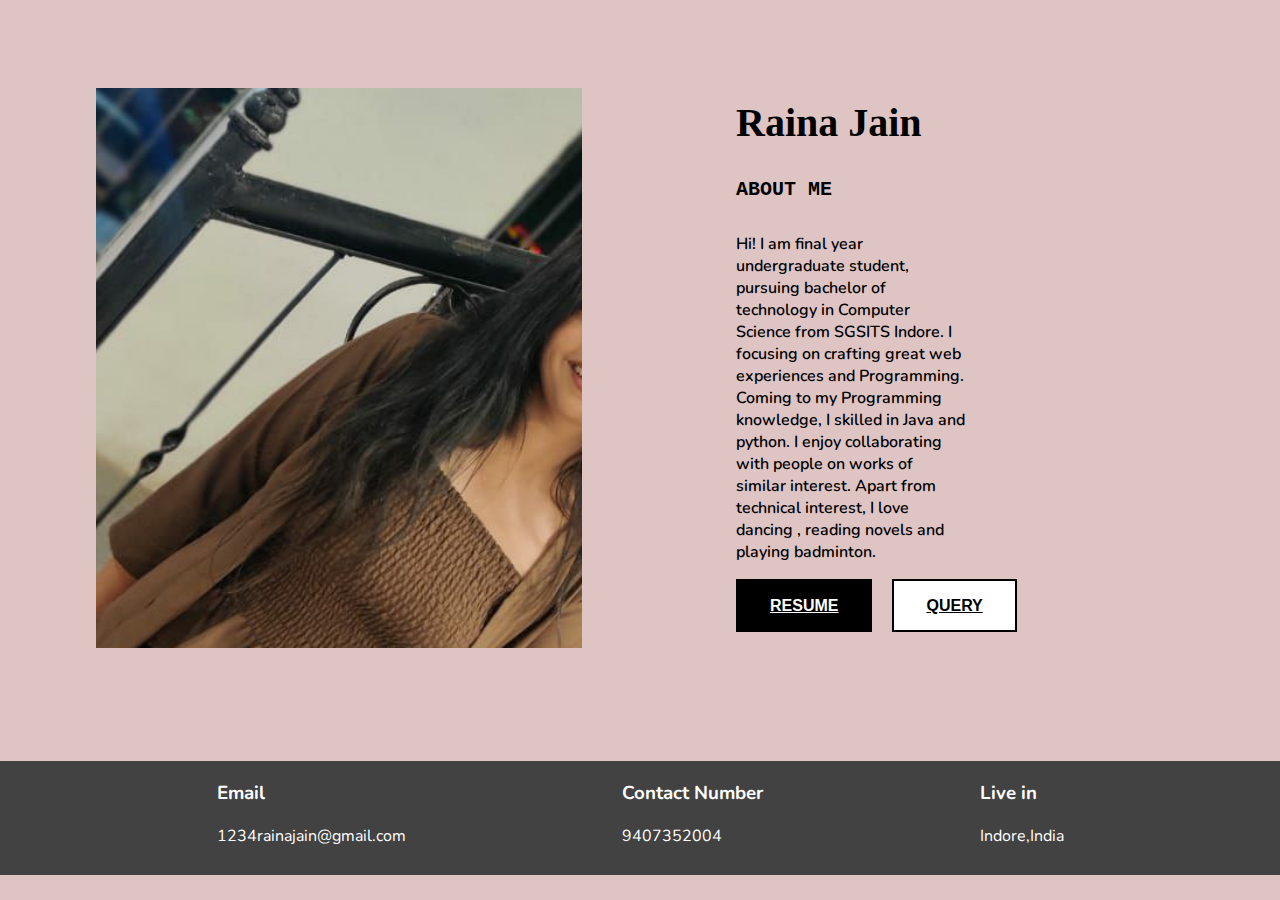
==== index.html @ ae32064f "first commit" ====
<!DOCTYPE html>
<html lang="en">

<head>
  <meta charset="UTF-8">
  <meta http-equiv="X-UA-Compatible" content="IE=edge">
  <meta name="viewport" content="width=device-width, initial-scale=1.0">
  <link rel="stylesheet" href="https://cdnjs.cloudflare.com/ajax/libs/font-awesome/5.14.0/css/all.min.css"
    integrity="sha512-1PKOgIY59xJ8Co8+NE6FZ+LOAZKjy+KY8iq0G4B3CyeY6wYHN3yt9PW0XpSriVlkMXe40PTKnXrLnZ9+fkDaog=="
    crossorigin="anonymous" />
  <link rel="preconnect" href="https://fonts.googleapis.com">
  <link rel="preconnect" href="https://fonts.gstatic.com" crossorigin>
  <link href="https://fonts.googleapis.com/css2?family=Nunito:wght@200&display=swap" rel="stylesheet">
  <title>RAINA JAIN</title>
  <link rel="stylesheet" href="style.css">
</head>

<body>
  <!-- Main container -->
  <div class="container">
    <!-- Container for all images -->
     <main class='images-container'>
      <div class="slideshow">
        <div class="main-image">
          <img src="image_raina.jpg" alt="Sofa">
          
        </div>
      </div>
    </main>

    <!-- For all the info price,etc -->
    <div class="info-container">
      <div class="all-info">
        <h2 class="title-info">Raina Jain</h2>
        <h4 class='maker-info'>ABOUT ME</h4>
        <p class="description-info">Hi! I am final year undergraduate student, pursuing bachelor of technology in Computer Science from SGSITS Indore. I focusing on crafting great web experiences and Programming. Coming to my Programming knowledge, I skilled in Java and python. I enjoy collaborating with people on works of similar interest. Apart from technical interest, I love dancing , reading novels and playing badminton.

</p>
        <div class="review-info">
          <!-- <div class="stars-info">
            <i class="fas fa-star"></i>
            <i class="fas fa-star"></i>
            <i class="fas fa-star"></i>
            <i class="fas fa-star"></i>
            <i class="fas fa-star"></i>
          </div>
          <p><span class='review'>(5.0)</p>
          <a href="#" class="submit-review">Already Reviewed</a>
        </div>
        <div class="price-info">
          $5 -->
          <br/>
        </div>
        <!-- Add fas-times logo here -->
        <!-- <p class="shipping-info">
          <i class="fas fa-clock"></i>Shipped as happiness in 1 moment
        </p> -->
        <div class="order-buttons-info">
          <a href='./resume.html'class="button dark">RESUME</a>
          <a href='./query.html'class="button outline">QUERY</a>
        </div>
      </div>
    </div>

    <!-- footer info -->
    <footer>
      <div class="foooter">
        <div class="payment">
          <!-- <img src="https://img.icons8.com/dotty/50/000000/wallet-app.png" /> -->
          <div class="content">
            <i class="fas fa-envelope" aria-hidden="true"></i>
            <div class="heading">
              <h3>Email</h3>
            </div>
            <p>1234rainajain@gmail.com</p>
          </div>
        </div>


        <div class="payment">
          <!-- <img src="https://img.icons8.com/ios/50/000000/truck.png" /> -->
          <div class="content">
            <i class="fas fa-phone" aria-hidden="true"></i>
            <div class="heading">
              <h3>Contact Number</h3>
            </div>
            <p>9407352004</p>
          </div>
        </div>


        <div class="payment">
          <!-- <img src="https://img.icons8.com/pastel-glyph/50/000000/box--v2.png" /> -->
          <div class="content">
            <i class="fas fa-city" aria-hidden="true"></i>
            <div class="heading">
              <h3>Live in</h3>
            </div>
            <p>Indore,India</p>
          </div>
        </div>
      </div>
    </footer>
  </div>

</body>

</html>
---- style.css ----
* {
  box-sizing: border-box;
}

body {
  background-color: rgba(117, 0, 0, 0.233);
  overflow-x: hidden;
  margin: 0;
}

.container {
  display: flex;
  justify-content: center;
  align-items: center;
  flex-direction: row;
  margin: 0 auto;
  flex-wrap: wrap;
  flex-grow: 1;
  width: 100vw;
  height: 100vh;
}

/* ==========IMAGE SLIDESHOW CSS================ */
.images-container {
  display: flex;
  flex-direction: column;
  justify-content: center;
  align-items: center;
  max-width: 40%;
  flex-wrap: wrap;
  margin: 2rem;
  flex-grow: 1;
}
.slider-arrow {
  position: absolute;
  top: 50%;
  border-radius: 50%;
  background-color: white;
  font-size: 1.25rem;
  height: 2.5rem;
  width: 2.5rem;
  margin: 20px;
  transform: translateY(-50%);
  color: rgba(128, 128, 128, 0.678);
  border: 0;
}

#right {
  position: absolute;
  left: calc(100% - 80px);
  transform: translateY(-50%);
}

.main-image {
  width: 38rem;
  height: 35rem;
  overflow: hidden;
  position: relative;
}
.main-image img {
  position: absolute;
  top: -65%;
  left: -35%;
  width: 70rem;
}

.img-tiles {
  display: flex;
  flex-direction: row;
  justify-content: space-between;
}
.img-tile {
  width: 6.5rem;
  overflow: hidden;
  margin: 1rem 0;
}

.img-tile img {
  width: 10rem;
}

/* ==============PRODUCT INFORMATION CSS==================== */

.info-container {
  padding: 4rem;
  display: flex;
  flex-direction: column;
  max-width: 40%;
  flex-wrap: wrap;
  margin: 2rem;
  margin-top: 10px;
}

h2.title-info {
  margin: 0;
  margin-bottom: 2rem;
  font-size: 3.5rem;
}

h4.maker-info {
  font-family: "Courier New", Courier, monospace;
  font-size: 1.25rem;
  margin-bottom: 2rem;
}

p.description-info {
  font-family: "Nunito", "Courier New", Courier, monospace;
  font-weight: 600;
  max-width: 60%;
}

.review-info {
  font-family: "Courier New", Courier, monospace;
  color: rgb(0, 255, 136);
}

.review-info > p {
  font-family: "Courier New", Courier, monospace;
  color: gray;
}

.review-info span {
  color: rgb(0, 255, 136);
  margin-right: 5px;
}

a.submit-review {
  color: grey;
}

.price-info {
  font-family: "Source Code Pro";
  font-weight: 600;
  margin: 2rem 0;
  font-size: 3.25rem;
}

.shipping-info {
  color: grey;
  margin-bottom: 1rem;
}

.shipping-info > i {
  margin-right: 5px;
}

a.button {
  font-family: sans-serif;
  font-weight: 700;
  margin-top: 1rem;
  margin-right: 1rem;
  background-color: black;
  padding: 1rem 2rem;
  font-size: 1rem;
  color: white;
  border: 2px solid black;
  font-weight: 900;
}

.button.outline {
  background-color: #fff;
  color: black;
}

/* ====================Footer CSS=============== */

.payment {
  display: inline-flex;
  font-family: "Nunito";
  max-width: 30%;
}

.heading {
  display: inline-flex;
}
.heading h3 {
  font-family: "Nunito";
  font-weight: bolder;
}
.content p {
  margin: 0;
  padding: 0;
  max-width: 60%;
}

footer {
  min-width: 100%;
  background-color: rgb(66, 66, 66);
}

.payment img {
  height: 40px;
  margin-top: 7px;
  margin-right: 7px;
}

.foooter {
  display: flex;
  flex-direction: row;
  justify-content: space-evenly;
  flex-wrap: wrap;
  align-items: center;
  padding-bottom: 1.75rem;
  color: #fff;
}

/* =========MAKING RESPONSIVE AND BEING RESPONSIBLE============ */

@media (max-width: 1300px) {
  .main-image,
  .img-tiles {
    max-width: 80%;
  }

  .img-tile:last-child {
    display: none;
  }
  h2.title-info {
    font-size: 2.5rem;
  }
}

@media (max-width: 1055px) {
  .main-image,
  .img-tiles {
    max-width: 70%;
  }
  body {
    font-size: 0.75rem;
  }
}

@media (max-width: 796px) {
  .main-image,
  .img-tiles {
    max-width: 60%;
  }
  .img-tile:nth-last-child(2) {
    display: none;
  }
}

@media (max-width: 640px) {
  .main-image,
  .img-tiles,
  .images-container {
    max-width: 90vw;
  }
  .info-container {
    max-width: 100vw;
    padding: 1rem;
  }
  .img-tile:nth-last-child(2) {
    display: flex;
  }
  .foooter {
    margin: 2rem;
    font-size: 0.75rem;
    padding: 1rem;
  }
  p.description-info {
    font-size: 1rem;
  }
  .payment {
    min-width: 100%;
    flex-direction: column;
    /* flex-grow: 1; */
  }
  .payment img {
    margin: 0;
    max-width: 10%;
  }
}
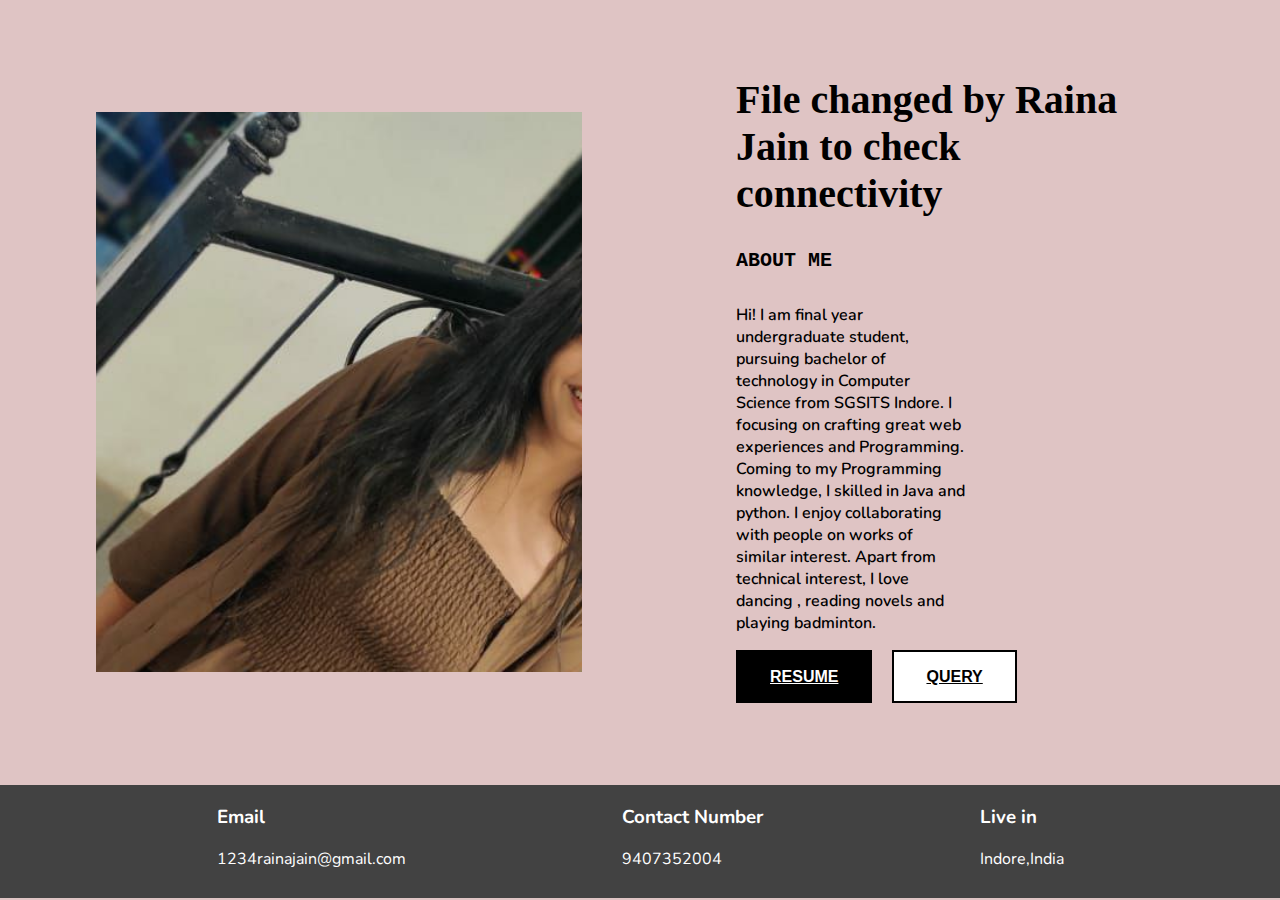
==== commit ee945be4: "update index.html" ====
--- a/index.html
+++ b/index.html
@@ -31,7 +31,7 @@
     <!-- For all the info price,etc -->
     <div class="info-container">
       <div class="all-info">
-        <h2 class="title-info">Raina Jain</h2>
+        <h2 class="title-info">File changed by Raina Jain to check connectivity</h2>
         <h4 class='maker-info'>ABOUT ME</h4>
         <p class="description-info">Hi! I am final year undergraduate student, pursuing bachelor of technology in Computer Science from SGSITS Indore. I focusing on crafting great web experiences and Programming. Coming to my Programming knowledge, I skilled in Java and python. I enjoy collaborating with people on works of similar interest. Apart from technical interest, I love dancing , reading novels and playing badminton.
 
@@ -105,4 +105,4 @@
 
 </body>
 
-</html>+</html>
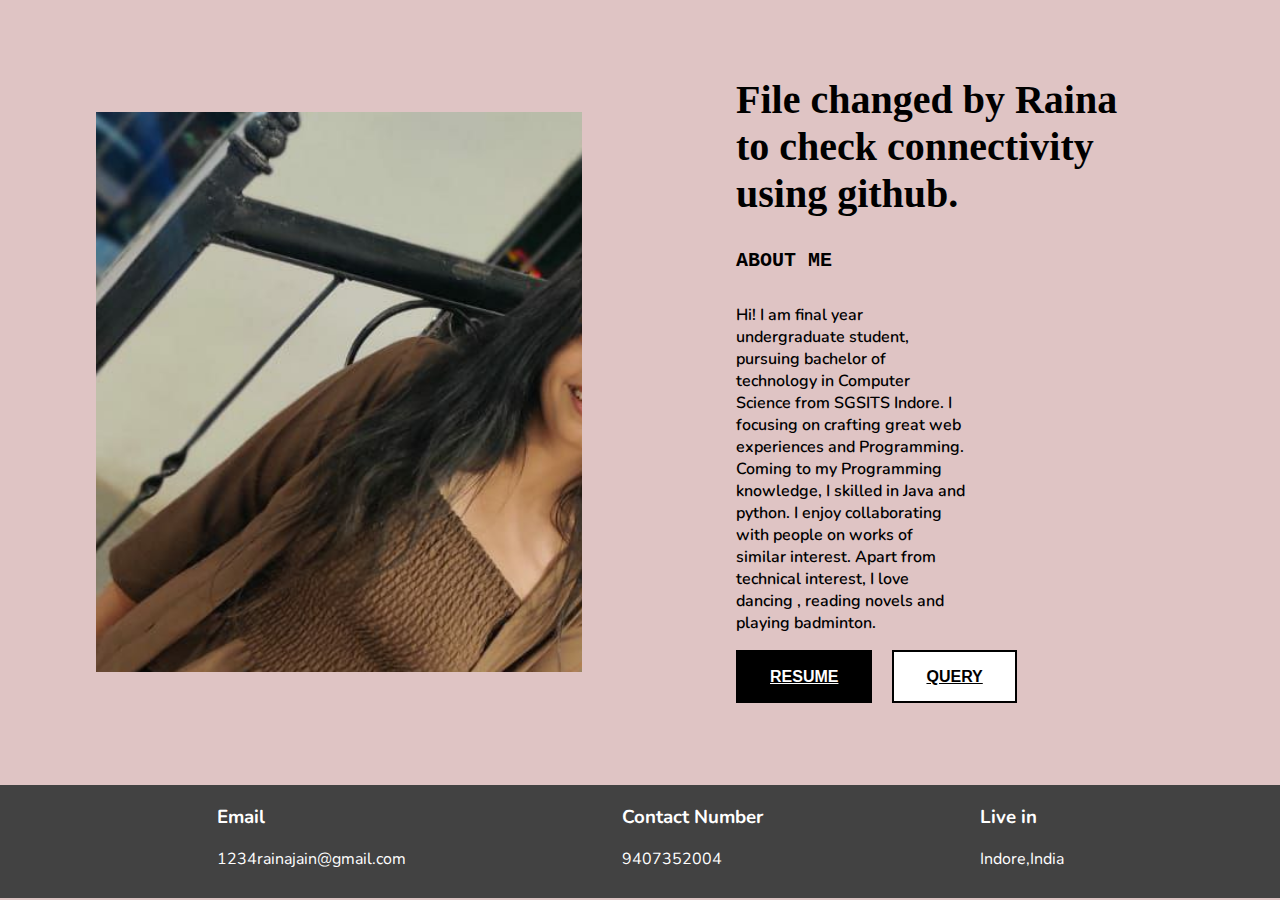
==== commit 37b77e70: "Update index.html" ====
--- a/index.html
+++ b/index.html
@@ -31,7 +31,7 @@
     <!-- For all the info price,etc -->
     <div class="info-container">
       <div class="all-info">
-        <h2 class="title-info">File changed by Raina Jain to check connectivity</h2>
+        <h2 class="title-info">File changed by Raina to check connectivity using github. </h2>
         <h4 class='maker-info'>ABOUT ME</h4>
         <p class="description-info">Hi! I am final year undergraduate student, pursuing bachelor of technology in Computer Science from SGSITS Indore. I focusing on crafting great web experiences and Programming. Coming to my Programming knowledge, I skilled in Java and python. I enjoy collaborating with people on works of similar interest. Apart from technical interest, I love dancing , reading novels and playing badminton.
 
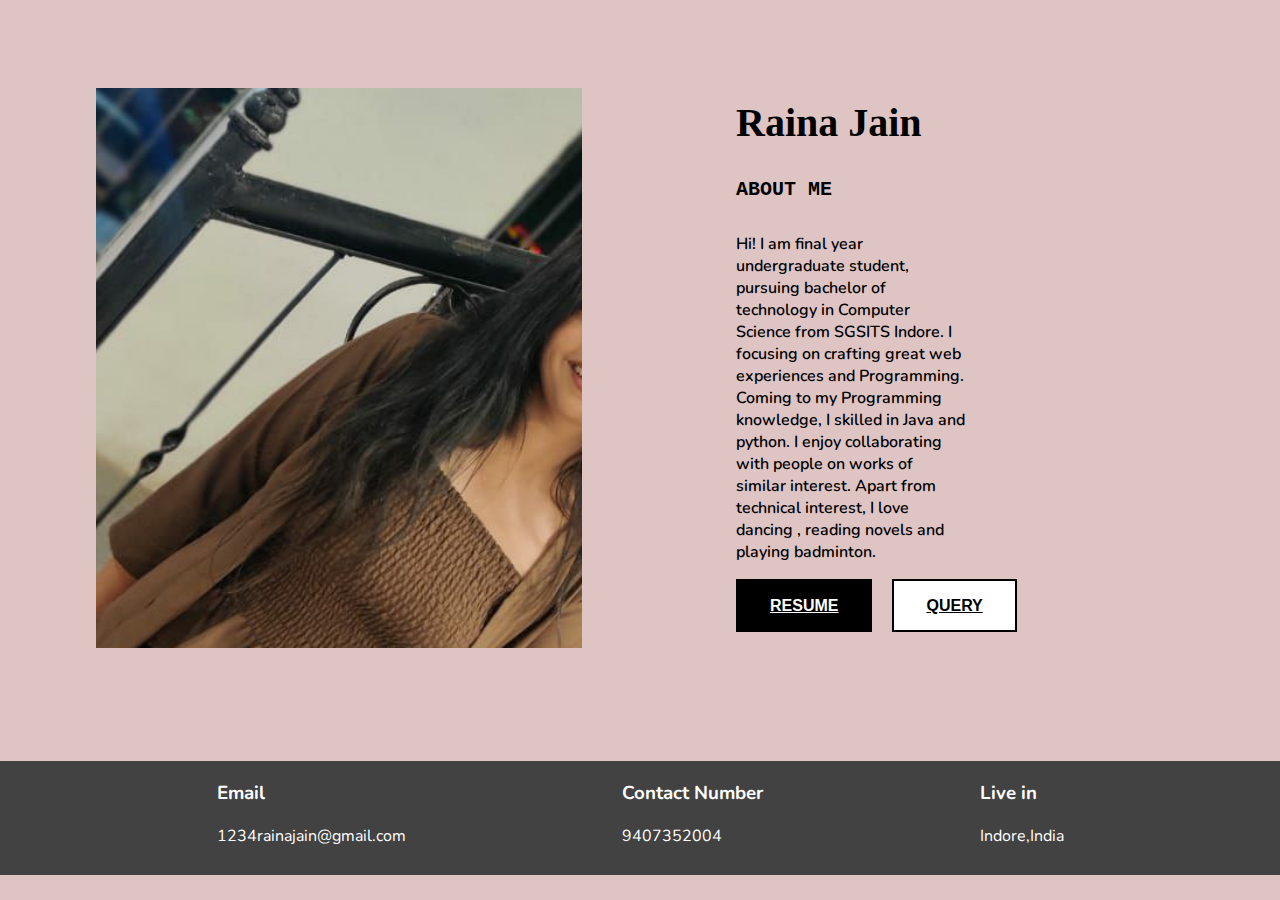
==== commit 470e5b6f: "Update index.html" ====
--- a/index.html
+++ b/index.html
@@ -31,7 +31,7 @@
     <!-- For all the info price,etc -->
     <div class="info-container">
       <div class="all-info">
-        <h2 class="title-info">File changed by Raina to check connectivity using github. </h2>
+        <h2 class="title-info">Raina Jain</h2>
         <h4 class='maker-info'>ABOUT ME</h4>
         <p class="description-info">Hi! I am final year undergraduate student, pursuing bachelor of technology in Computer Science from SGSITS Indore. I focusing on crafting great web experiences and Programming. Coming to my Programming knowledge, I skilled in Java and python. I enjoy collaborating with people on works of similar interest. Apart from technical interest, I love dancing , reading novels and playing badminton.
 
